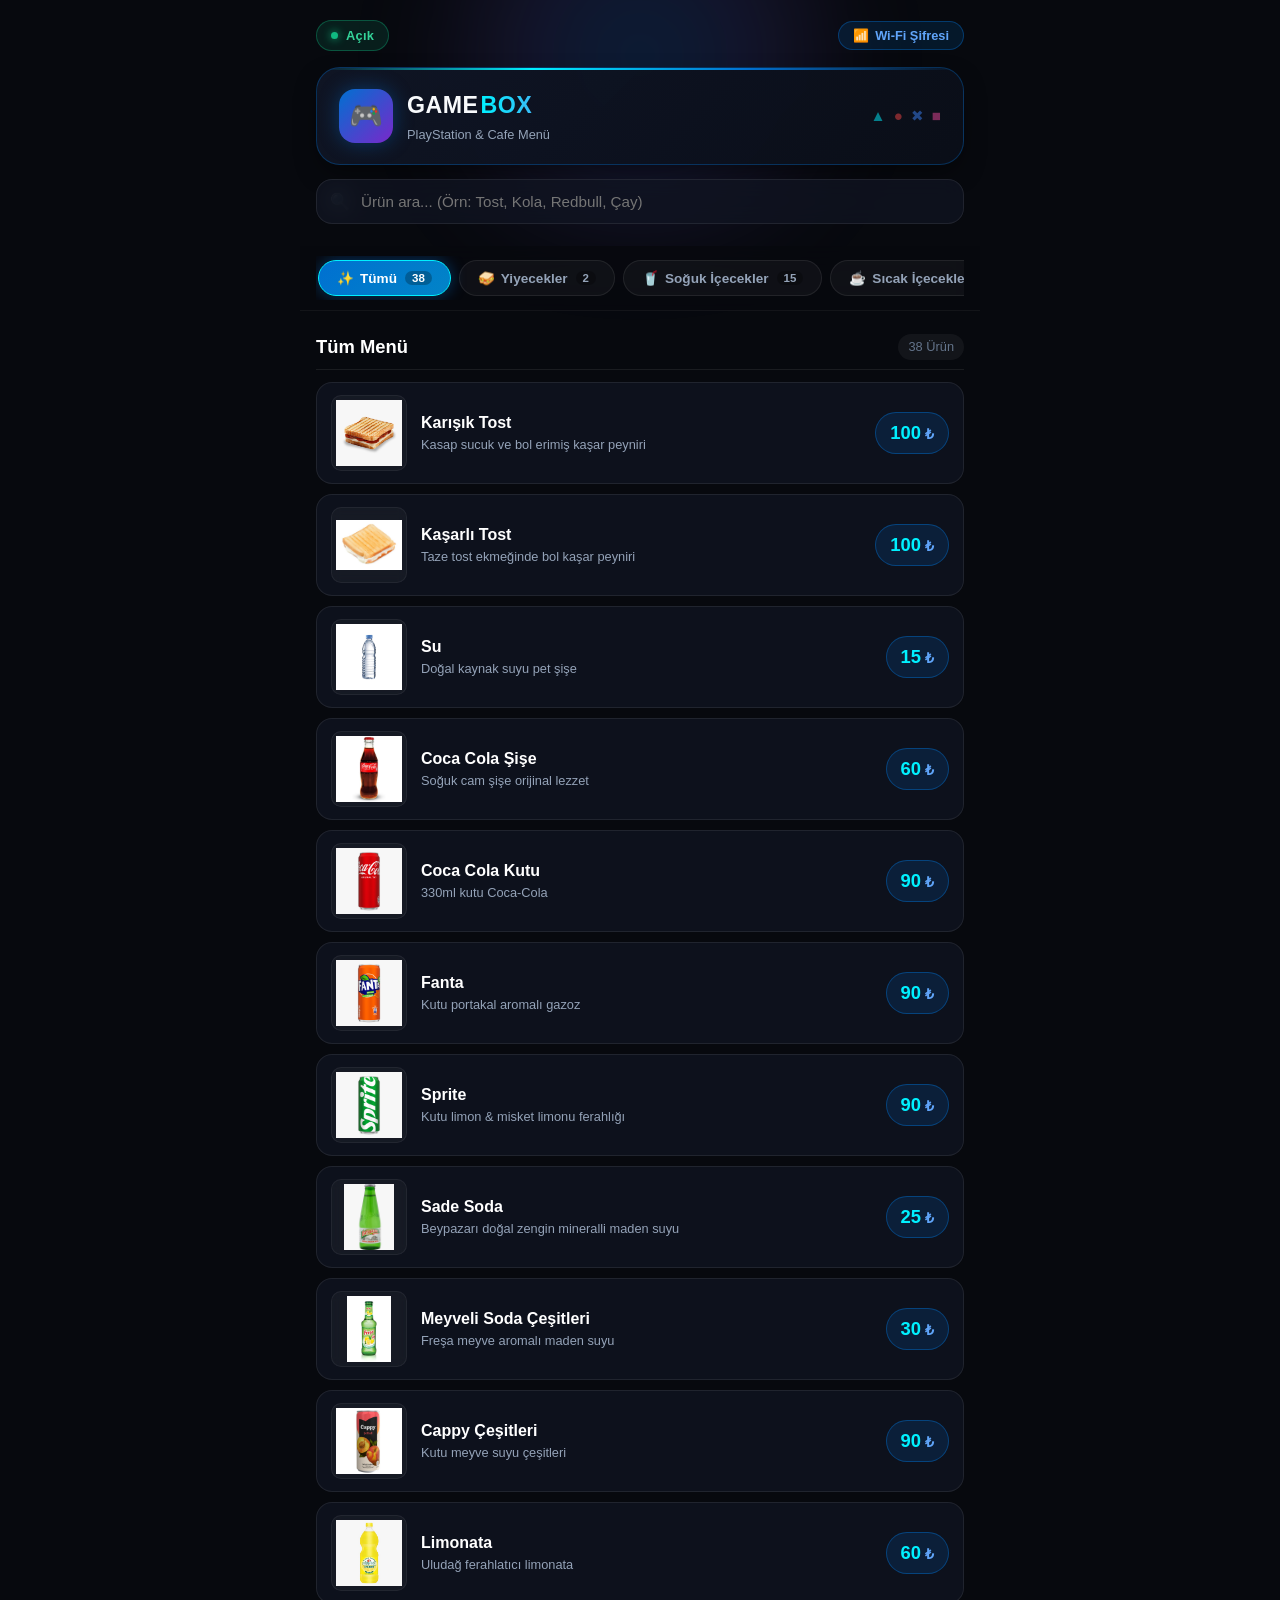
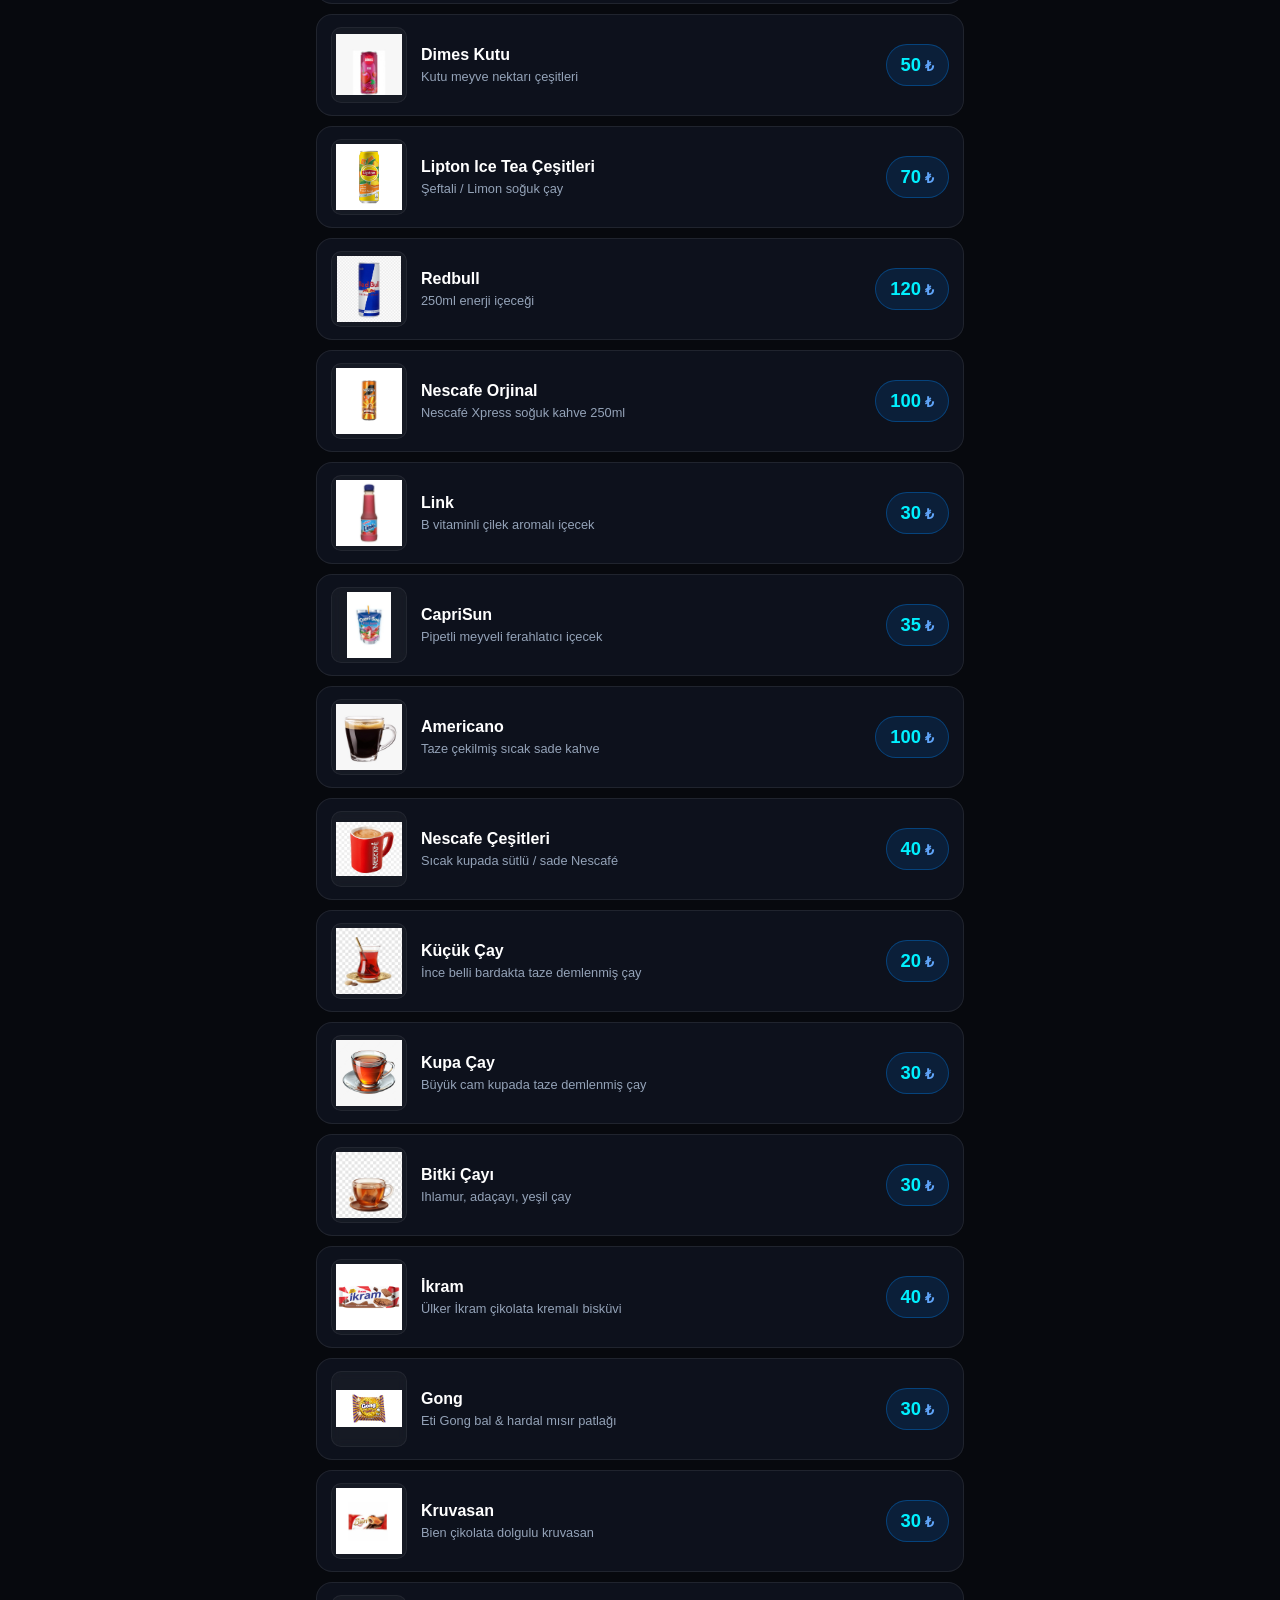
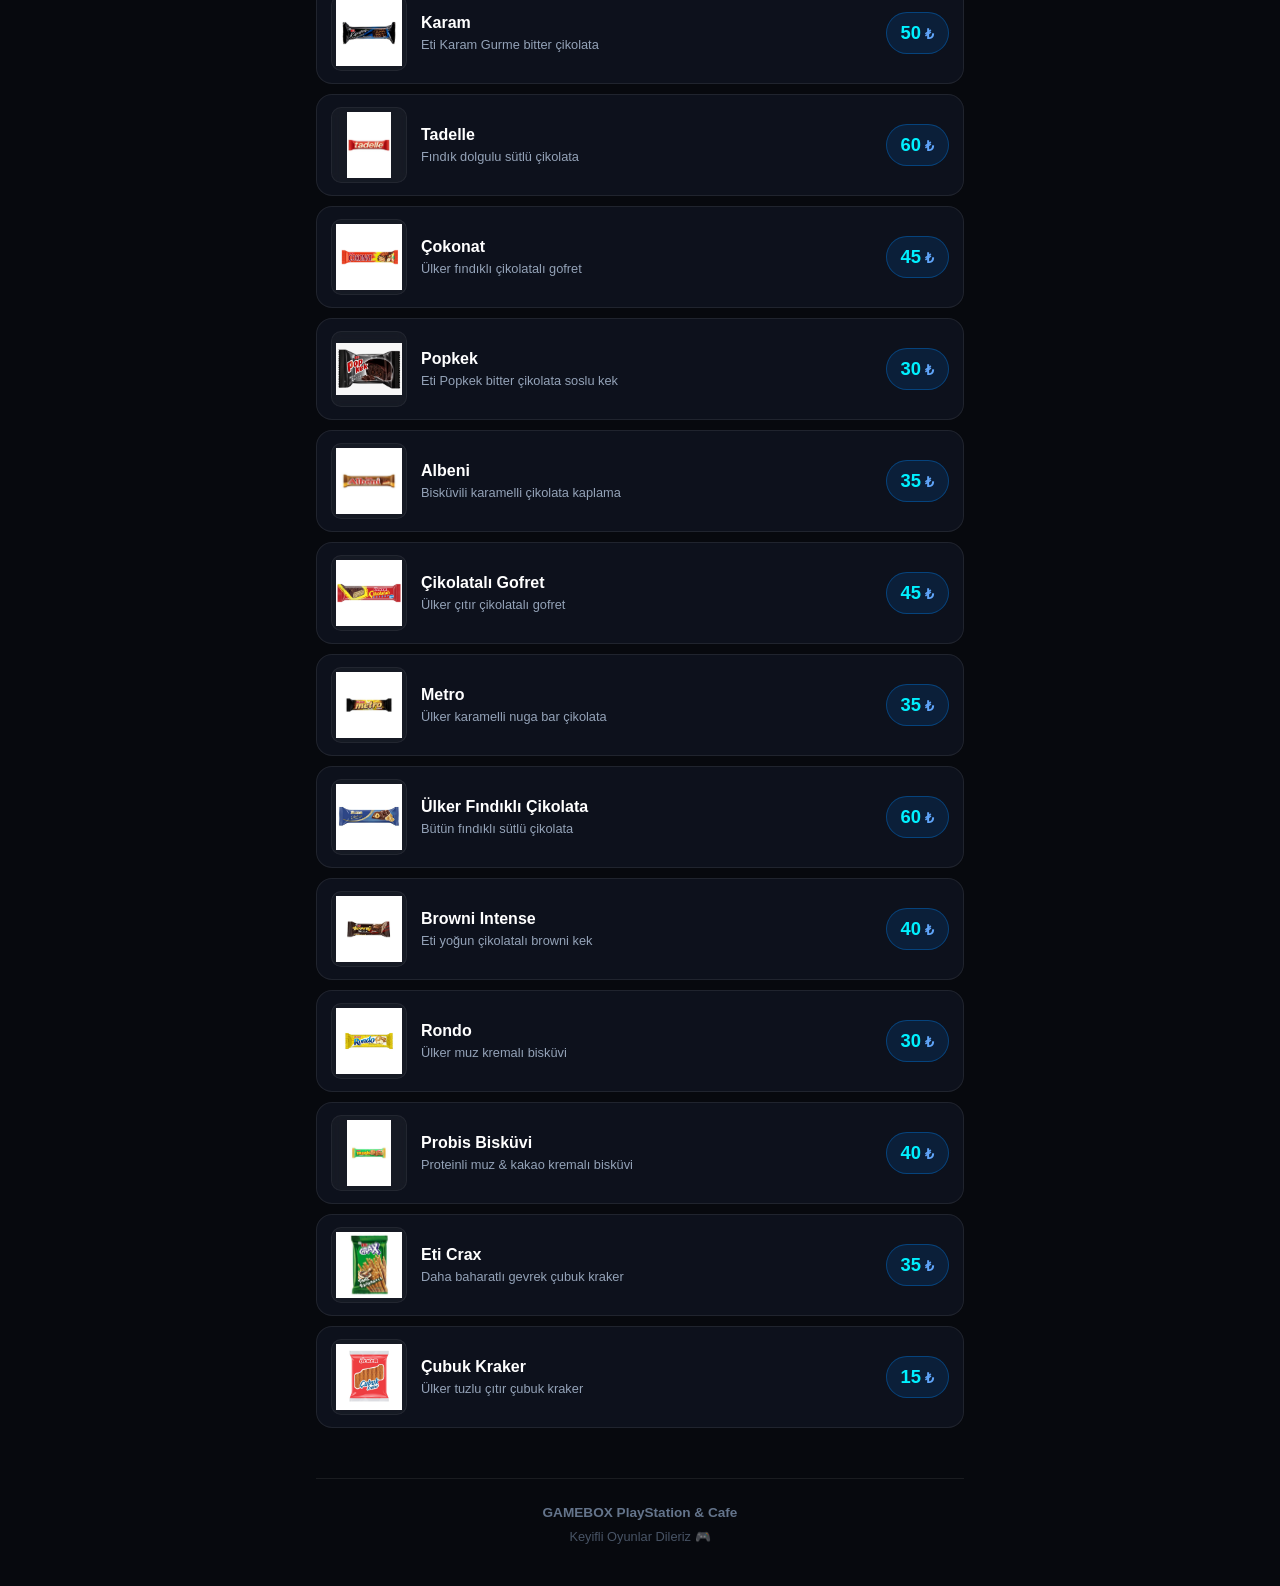
==== index.html @ 7e8aebc0 "feat: Gamebox PlayStation Cafe Dijital QR Menu" ====
<!DOCTYPE html>
<html lang="tr">
<head>
  <meta charset="UTF-8">
  <meta name="viewport" content="width=device-width, initial-scale=1.0, maximum-scale=1.0, user-scalable=no">
  <title>GAMEBOX | PlayStation & Cafe Menü</title>
  <meta name="description" content="Gamebox PlayStation Cafe Menüsü - Soğuk & Sıcak İçecekler, Tostlar ve Atıştırmalıklar.">
  <meta name="theme-color" content="#07090e">
  
  <!-- Favicon -->
  <link rel="icon" href="data:image/svg+xml,<svg xmlns=%22http://www.w3.org/2000/svg%22 viewBox=%220 0 100 100%22><text y=%22.9em%22 font-size=%2290%22>🎮</text></svg>">
  
  <!-- CSS -->
  <link rel="stylesheet" href="css/style.css">
</head>
<body>

  <div class="container">
    <!-- Header: Marka & Wi-Fi -->
    <header class="header">
      <div class="top-bar">
        <div class="live-badge">
          <span class="dot"></span>
          <span>Açık</span>
        </div>

        <button type="button" class="wifi-pill-btn" id="btnWifi">
          <span>📶</span> <span>Wi-Fi Şifresi</span>
        </button>
      </div>

      <!-- Marka Kartı -->
      <div class="brand-hero">
        <div class="brand-left">
          <div class="brand-icon">🎮</div>
          <div class="brand-title">
            <h1>GAME<span class="cyan">BOX</span></h1>
            <p>PlayStation & Cafe Menü</p>
          </div>
        </div>
        <div class="ps-symbols">
          <span class="sym-tri">▲</span>
          <span class="sym-cir">●</span>
          <span class="sym-cro">✖</span>
          <span class="sym-squ">■</span>
        </div>
      </div>

      <!-- Canlı Arama Çubuğu -->
      <div class="search-box">
        <span class="search-icon">🔍</span>
        <input type="text" id="searchInput" class="search-input" placeholder="Ürün ara... (Örn: Tost, Kola, Redbull, Çay)">
        <button type="button" id="searchClear" class="search-clear">✕</button>
      </div>
    </header>

    <!-- Kategori Barı (Sabit / Sticky) -->
    <div class="category-nav-wrapper">
      <div class="category-chips" id="categoryChips">
        <!-- JS ile dinamik gelecek -->
      </div>
    </div>

    <!-- Menü Ürünleri Listesi -->
    <main id="mainContent">
      <!-- JS ile dinamik gelecek -->
    </main>

    <!-- Footer -->
    <footer class="footer">
      <p><strong>GAMEBOX PlayStation & Cafe</strong></p>
      <p style="margin-top: 4px; font-size: 0.8rem; opacity: 0.7;">Keyifli Oyunlar Dileriz 🎮</p>
    </footer>
  </div>

  <!-- ===================================================================
       BÜYÜK ÜRÜN ÖNİZLEME MODALI
       =================================================================== -->
  <div class="preview-modal-backdrop" id="previewModal">
    <div class="preview-card">
      <button type="button" class="preview-close-btn" data-close-modal>✕</button>
      
      <div class="preview-img-container">
        <img id="previewImg" src="" alt="Ürün Görseli">
      </div>
      
      <h3 class="preview-title" id="previewTitle">Ürün Adı</h3>
      <p class="preview-desc" id="previewDesc">Ürün Açıklaması</p>
      
      <div class="preview-price" id="previewPrice">0 ₺</div>
    </div>
  </div>

  <!-- ===================================================================
       WIFI BİLGİ MODALI
       =================================================================== -->
  <div class="preview-modal-backdrop" id="wifiModal">
    <div class="preview-card" style="text-align: left;">
      <button type="button" class="preview-close-btn" data-close-modal>✕</button>
      
      <div style="text-align: center; margin-bottom: 14px;">
        <div style="font-size: 2.5rem; margin-bottom: 6px;">📶</div>
        <h3 style="color: #fff; font-size: 1.2rem;">GAMEBOX Wi-Fi Ağı</h3>
        <p style="font-size: 0.8rem; color: var(--text-muted);">Ücretsiz kablosuz internet</p>
      </div>

      <div class="wifi-info-box">
        <div class="wifi-row">
          <span style="color: var(--text-dim); font-size: 0.85rem;">Ağ Adı (SSID):</span>
          <strong id="wifiSSID" style="color: #fff;">GAMEBOX_GUEST</strong>
        </div>
        <div class="wifi-row">
          <span style="color: var(--text-dim); font-size: 0.85rem;">Şifre:</span>
          <strong id="wifiPass" style="color: var(--neon-cyan); font-size: 1.1rem; letter-spacing: 1px;">gamebox123</strong>
        </div>
      </div>

      <button type="button" class="btn-copy-wifi" id="btnCopyWifi">
        <span>📋</span>
        <span>Şifreyi Kopyala</span>
      </button>
    </div>
  </div>

  <!-- Toast Bildirimi -->
  <div class="toast-msg" id="toastMsg"></div>

  <!-- JS -->
  <script src="js/data.js"></script>
  <script src="js/app.js"></script>
</body>
</html>
---- css/style.css ----
/* ===================================================================
   GAMEBOX PlayStation Cafe - Premium Dijital QR Menü
   =================================================================== */

:root {
  --bg-primary: #07090e;
  --bg-secondary: #0e121d;
  --bg-card: rgba(16, 21, 34, 0.75);
  --bg-card-hover: rgba(24, 32, 52, 0.9);
  
  /* PlayStation & Neon Vurguları */
  --ps-blue: #0070d1;
  --ps-blue-glow: rgba(0, 112, 209, 0.35);
  --neon-cyan: #00f0ff;
  --neon-cyan-glow: rgba(0, 240, 255, 0.25);
  --neon-purple: #8b5cf6;

  --text-main: #f8fafc;
  --text-muted: #94a3b8;
  --text-dim: #64748b;
  
  --border-subtle: rgba(255, 255, 255, 0.08);
  --border-glow: rgba(0, 240, 255, 0.3);
  
  --radius-sm: 10px;
  --radius-md: 16px;
  --radius-lg: 24px;
  --radius-full: 9999px;
  
  --shadow-card: 0 10px 25px -5px rgba(0, 0, 0, 0.5);
  --transition: all 0.22s cubic-bezier(0.16, 1, 0.3, 1);
}

/* Reset & Base */
*, *::before, *::after {
  box-sizing: border-box;
  margin: 0;
  padding: 0;
  -webkit-tap-highlight-color: transparent;
}

body {
  font-family: -apple-system, BlinkMacSystemFont, "Segoe UI", Roboto, "Helvetica Neue", Arial, sans-serif;
  background-color: var(--bg-primary);
  color: var(--text-main);
  line-height: 1.5;
  min-height: 100vh;
  padding-bottom: 40px;
  overflow-x: hidden;
  position: relative;
}

/* Ambient Gaming Glow */
body::before {
  content: "";
  position: fixed;
  top: -120px;
  left: 50%;
  transform: translateX(-50%);
  width: 500px;
  height: 350px;
  background: radial-gradient(circle, rgba(0, 112, 209, 0.22) 0%, rgba(139, 92, 246, 0.12) 45%, transparent 70%);
  pointer-events: none;
  z-index: 0;
  filter: blur(50px);
}

.container {
  max-width: 680px;
  margin: 0 auto;
  padding: 0 16px;
  position: relative;
  z-index: 1;
}

/* ===================================================================
   HEADER & MARKA ALANI
   =================================================================== */

.header {
  padding-top: 20px;
  padding-bottom: 12px;
}

.top-bar {
  display: flex;
  justify-content: space-between;
  align-items: center;
  margin-bottom: 16px;
}

.live-badge {
  display: inline-flex;
  align-items: center;
  gap: 8px;
  background: rgba(16, 185, 129, 0.12);
  border: 1px solid rgba(16, 185, 129, 0.35);
  color: #34d399;
  padding: 5px 14px;
  border-radius: var(--radius-full);
  font-size: 0.8rem;
  font-weight: 600;
  letter-spacing: 0.3px;
}

.live-badge .dot {
  width: 7px;
  height: 7px;
  border-radius: 50%;
  background: #10b981;
  box-shadow: 0 0 8px #10b981;
  animation: pulse-dot 2s infinite;
}

@keyframes pulse-dot {
  0%, 100% { opacity: 1; transform: scale(1); }
  50% { opacity: 0.4; transform: scale(0.85); }
}

.wifi-pill-btn {
  display: inline-flex;
  align-items: center;
  gap: 6px;
  background: rgba(0, 112, 209, 0.15);
  border: 1px solid rgba(0, 112, 209, 0.4);
  color: #60a5fa;
  padding: 6px 14px;
  border-radius: var(--radius-full);
  font-size: 0.8rem;
  font-weight: 600;
  cursor: pointer;
  transition: var(--transition);
}

.wifi-pill-btn:hover {
  background: rgba(0, 112, 209, 0.3);
  color: #fff;
  border-color: var(--neon-cyan);
}

/* Brand Card */
.brand-hero {
  background: linear-gradient(135deg, rgba(16, 22, 38, 0.95) 0%, rgba(10, 14, 24, 0.98) 100%);
  border: 1px solid rgba(0, 112, 209, 0.35);
  border-radius: var(--radius-lg);
  padding: 20px 22px;
  display: flex;
  align-items: center;
  justify-content: space-between;
  gap: 16px;
  position: relative;
  overflow: hidden;
  box-shadow: var(--shadow-card);
}

.brand-hero::before {
  content: "";
  position: absolute;
  top: 0;
  left: 0;
  right: 0;
  height: 2px;
  background: linear-gradient(90deg, transparent, var(--neon-cyan), var(--ps-blue), transparent);
}

.brand-left {
  display: flex;
  align-items: center;
  gap: 14px;
}

.brand-icon {
  width: 54px;
  height: 54px;
  border-radius: var(--radius-md);
  background: linear-gradient(135deg, #0070d1, #7928ca);
  display: flex;
  align-items: center;
  justify-content: center;
  font-size: 1.7rem;
  box-shadow: 0 0 20px rgba(0, 112, 209, 0.4);
  flex-shrink: 0;
}

.brand-title h1 {
  font-size: 1.45rem;
  font-weight: 900;
  letter-spacing: 0.5px;
  display: flex;
  align-items: center;
  gap: 2px;
}

.brand-title h1 span.cyan {
  background: linear-gradient(90deg, #00f0ff, #38bdf8);
  -webkit-background-clip: text;
  -webkit-text-fill-color: transparent;
}

.brand-title p {
  font-size: 0.8rem;
  color: var(--text-muted);
  font-weight: 500;
  margin-top: 2px;
}

.ps-symbols {
  display: flex;
  gap: 8px;
  font-size: 0.95rem;
  opacity: 0.5;
  user-select: none;
}
.ps-symbols .sym-tri { color: #00f0ff; }
.ps-symbols .sym-cir { color: #ef4444; }
.ps-symbols .sym-cro { color: #3b82f6; }
.ps-symbols .sym-squ { color: #ec4899; }

/* ===================================================================
   CANLI ARAMA ÇUBUĞU
   =================================================================== */

.search-box {
  margin-top: 14px;
  position: relative;
}

.search-icon {
  position: absolute;
  left: 14px;
  top: 50%;
  transform: translateY(-50%);
  color: var(--text-dim);
  font-size: 1rem;
  pointer-events: none;
}

.search-input {
  width: 100%;
  padding: 13px 14px 13px 44px;
  background: var(--bg-card);
  border: 1px solid var(--border-subtle);
  border-radius: var(--radius-md);
  color: var(--text-main);
  font-size: 0.95rem;
  transition: var(--transition);
  backdrop-filter: blur(12px);
}

.search-input:focus {
  outline: none;
  border-color: var(--neon-cyan);
  box-shadow: 0 0 16px rgba(0, 240, 255, 0.2);
  background: var(--bg-secondary);
}

.search-clear {
  position: absolute;
  right: 14px;
  top: 50%;
  transform: translateY(-50%);
  background: none;
  border: none;
  color: var(--text-dim);
  font-size: 1rem;
  cursor: pointer;
  padding: 4px;
  display: none;
}

/* ===================================================================
   KATEGORİ TABS (STICKY)
   =================================================================== */

.category-nav-wrapper {
  position: sticky;
  top: 0;
  z-index: 50;
  background: rgba(7, 9, 14, 0.88);
  backdrop-filter: blur(16px);
  padding: 10px 0;
  margin: 10px -16px 14px -16px;
  padding-left: 16px;
  padding-right: 16px;
  border-bottom: 1px solid rgba(255, 255, 255, 0.05);
}

.category-chips {
  display: flex;
  gap: 8px;
  overflow-x: auto;
  scroll-behavior: smooth;
  scrollbar-width: none;
  -ms-overflow-style: none;
  padding: 4px 2px;
}

.category-chips::-webkit-scrollbar {
  display: none;
}

.category-chip {
  flex-shrink: 0;
  padding: 9px 18px;
  border-radius: var(--radius-full);
  background: rgba(255, 255, 255, 0.04);
  border: 1px solid var(--border-subtle);
  color: var(--text-muted);
  font-size: 0.85rem;
  font-weight: 600;
  cursor: pointer;
  transition: var(--transition);
  display: flex;
  align-items: center;
  gap: 6px;
  white-space: nowrap;
}

.category-chip:hover {
  background: rgba(255, 255, 255, 0.08);
  color: var(--text-main);
  border-color: rgba(255, 255, 255, 0.15);
}

.category-chip.active {
  background: linear-gradient(135deg, #0070d1, #0284c7);
  color: #fff;
  border-color: var(--neon-cyan);
  box-shadow: 0 0 16px rgba(0, 112, 209, 0.45);
}

.category-chip .count-badge {
  background: rgba(0, 0, 0, 0.25);
  padding: 1px 7px;
  border-radius: var(--radius-full);
  font-size: 0.72rem;
  margin-left: 2px;
}

/* ===================================================================
   ÜRÜN KARTLARI & LİSTESİ
   =================================================================== */

.section-header {
  display: flex;
  align-items: center;
  justify-content: space-between;
  margin: 22px 0 12px 0;
  padding-bottom: 8px;
  border-bottom: 1px solid var(--border-subtle);
}

.section-header h2 {
  font-size: 1.15rem;
  font-weight: 800;
  display: flex;
  align-items: center;
  gap: 8px;
  color: #fff;
}

.section-header .item-counter {
  font-size: 0.8rem;
  color: var(--text-dim);
  background: rgba(255, 255, 255, 0.05);
  padding: 3px 10px;
  border-radius: var(--radius-full);
}

.products-grid {
  display: flex;
  flex-direction: column;
  gap: 10px;
}

.product-card {
  background: var(--bg-card);
  border: 1px solid var(--border-subtle);
  border-radius: var(--radius-md);
  padding: 12px 14px;
  display: flex;
  align-items: center;
  gap: 14px;
  transition: var(--transition);
  position: relative;
  overflow: hidden;
  cursor: pointer;
}

.product-card:hover {
  border-color: rgba(0, 112, 209, 0.45);
  background: var(--bg-card-hover);
  transform: translateY(-1px);
  box-shadow: 0 8px 24px -4px rgba(0, 0, 0, 0.6);
}

.product-thumb {
  width: 76px;
  height: 76px;
  border-radius: var(--radius-sm);
  background: rgba(255, 255, 255, 0.04);
  border: 1px solid rgba(255, 255, 255, 0.06);
  display: flex;
  align-items: center;
  justify-content: center;
  padding: 4px;
  flex-shrink: 0;
  overflow: hidden;
  backdrop-filter: blur(5px);
}

.product-thumb img {
  max-width: 100%;
  max-height: 100%;
  object-fit: contain;
  transition: transform 0.25s ease;
}

.product-card:hover .product-thumb img {
  transform: scale(1.08);
}

.product-info {
  flex: 1;
  min-width: 0;
}

.product-name {
  font-size: 1rem;
  font-weight: 700;
  color: #fff;
  line-height: 1.3;
  margin-bottom: 2px;
}

.product-desc {
  font-size: 0.8rem;
  color: var(--text-muted);
  line-height: 1.35;
}

.product-price-tag {
  flex-shrink: 0;
  text-align: right;
  padding-left: 6px;
}

.price-pill {
  background: rgba(0, 112, 209, 0.16);
  border: 1px solid rgba(0, 112, 209, 0.45);
  padding: 6px 14px;
  border-radius: var(--radius-full);
  display: inline-flex;
  align-items: baseline;
  gap: 4px;
  transition: var(--transition);
}

.product-card:hover .price-pill {
  border-color: var(--neon-cyan);
  background: rgba(0, 240, 255, 0.12);
  box-shadow: 0 0 12px rgba(0, 240, 255, 0.3);
}

.price-pill .price-num {
  font-size: 1.15rem;
  font-weight: 900;
  color: var(--neon-cyan);
}

.price-pill .price-curr {
  font-size: 0.85rem;
  font-weight: 700;
  color: #60a5fa;
}

/* ===================================================================
   BÜYÜK GÖRSEL ÖNİZLEME MODALI (LIGHTBOX)
   =================================================================== */

.preview-modal-backdrop {
  position: fixed;
  inset: 0;
  background: rgba(0, 0, 0, 0.85);
  backdrop-filter: blur(10px);
  z-index: 200;
  display: flex;
  align-items: center;
  justify-content: center;
  padding: 20px;
  opacity: 0;
  pointer-events: none;
  transition: opacity 0.25s ease;
}

.preview-modal-backdrop.open {
  opacity: 1;
  pointer-events: auto;
}

.preview-card {
  background: #0f1422;
  border: 1px solid rgba(0, 112, 209, 0.5);
  border-radius: var(--radius-lg);
  width: 100%;
  max-width: 420px;
  padding: 24px 20px;
  text-align: center;
  position: relative;
  box-shadow: 0 20px 50px rgba(0, 0, 0, 0.8), 0 0 30px rgba(0, 112, 209, 0.3);
  transform: scale(0.92);
  transition: transform 0.25s cubic-bezier(0.16, 1, 0.3, 1);
}

.preview-modal-backdrop.open .preview-card {
  transform: scale(1);
}

.preview-close-btn {
  position: absolute;
  top: 14px;
  right: 14px;
  background: rgba(255, 255, 255, 0.1);
  border: none;
  color: #fff;
  width: 34px;
  height: 34px;
  border-radius: 50%;
  cursor: pointer;
  display: flex;
  align-items: center;
  justify-content: center;
  font-size: 1.1rem;
}

.preview-img-container {
  width: 180px;
  height: 180px;
  margin: 10px auto 16px auto;
  display: flex;
  align-items: center;
  justify-content: center;
}

.preview-img-container img {
  max-width: 100%;
  max-height: 100%;
  object-fit: contain;
  filter: drop-shadow(0 10px 20px rgba(0,0,0,0.5));
}

.preview-title {
  font-size: 1.25rem;
  font-weight: 800;
  color: #fff;
  margin-bottom: 4px;
}

.preview-desc {
  font-size: 0.85rem;
  color: var(--text-muted);
  margin-bottom: 16px;
}

.preview-price {
  font-size: 1.6rem;
  font-weight: 900;
  color: var(--neon-cyan);
}

/* ===================================================================
   WIFI MODAL
   =================================================================== */

.wifi-info-box {
  background: rgba(255, 255, 255, 0.04);
  border: 1px solid var(--border-subtle);
  border-radius: var(--radius-md);
  padding: 16px;
  margin: 16px 0;
  text-align: left;
}

.wifi-row {
  display: flex;
  justify-content: space-between;
  align-items: center;
  padding: 8px 0;
}

.wifi-row:not(:last-child) {
  border-bottom: 1px solid rgba(255, 255, 255, 0.06);
}

.btn-copy-wifi {
  width: 100%;
  background: linear-gradient(135deg, #0070d1, #00c6ff);
  color: #fff;
  border: none;
  padding: 12px;
  border-radius: var(--radius-md);
  font-size: 0.95rem;
  font-weight: 700;
  cursor: pointer;
  display: flex;
  align-items: center;
  justify-content: center;
  gap: 8px;
  transition: var(--transition);
  box-shadow: 0 4px 15px rgba(0, 112, 209, 0.4);
}

.btn-copy-wifi:hover {
  box-shadow: 0 4px 20px rgba(0, 240, 255, 0.5);
  transform: translateY(-1px);
}

/* Toast */
.toast-msg {
  position: fixed;
  top: 20px;
  left: 50%;
  transform: translateX(-50%) translateY(-100px);
  background: #1e293b;
  border: 1px solid var(--neon-cyan);
  color: #fff;
  padding: 10px 22px;
  border-radius: var(--radius-full);
  font-size: 0.9rem;
  font-weight: 600;
  z-index: 999;
  box-shadow: 0 10px 25px rgba(0, 0, 0, 0.6), 0 0 20px rgba(0, 240, 255, 0.3);
  transition: transform 0.25s cubic-bezier(0.16, 1, 0.3, 1);
  display: flex;
  align-items: center;
  gap: 8px;
  pointer-events: none;
}

.toast-msg.show {
  transform: translateX(-50%) translateY(0);
}

/* Footer */
.footer {
  margin-top: 50px;
  padding-top: 24px;
  border-top: 1px solid var(--border-subtle);
  text-align: center;
  color: var(--text-dim);
  font-size: 0.85rem;
}
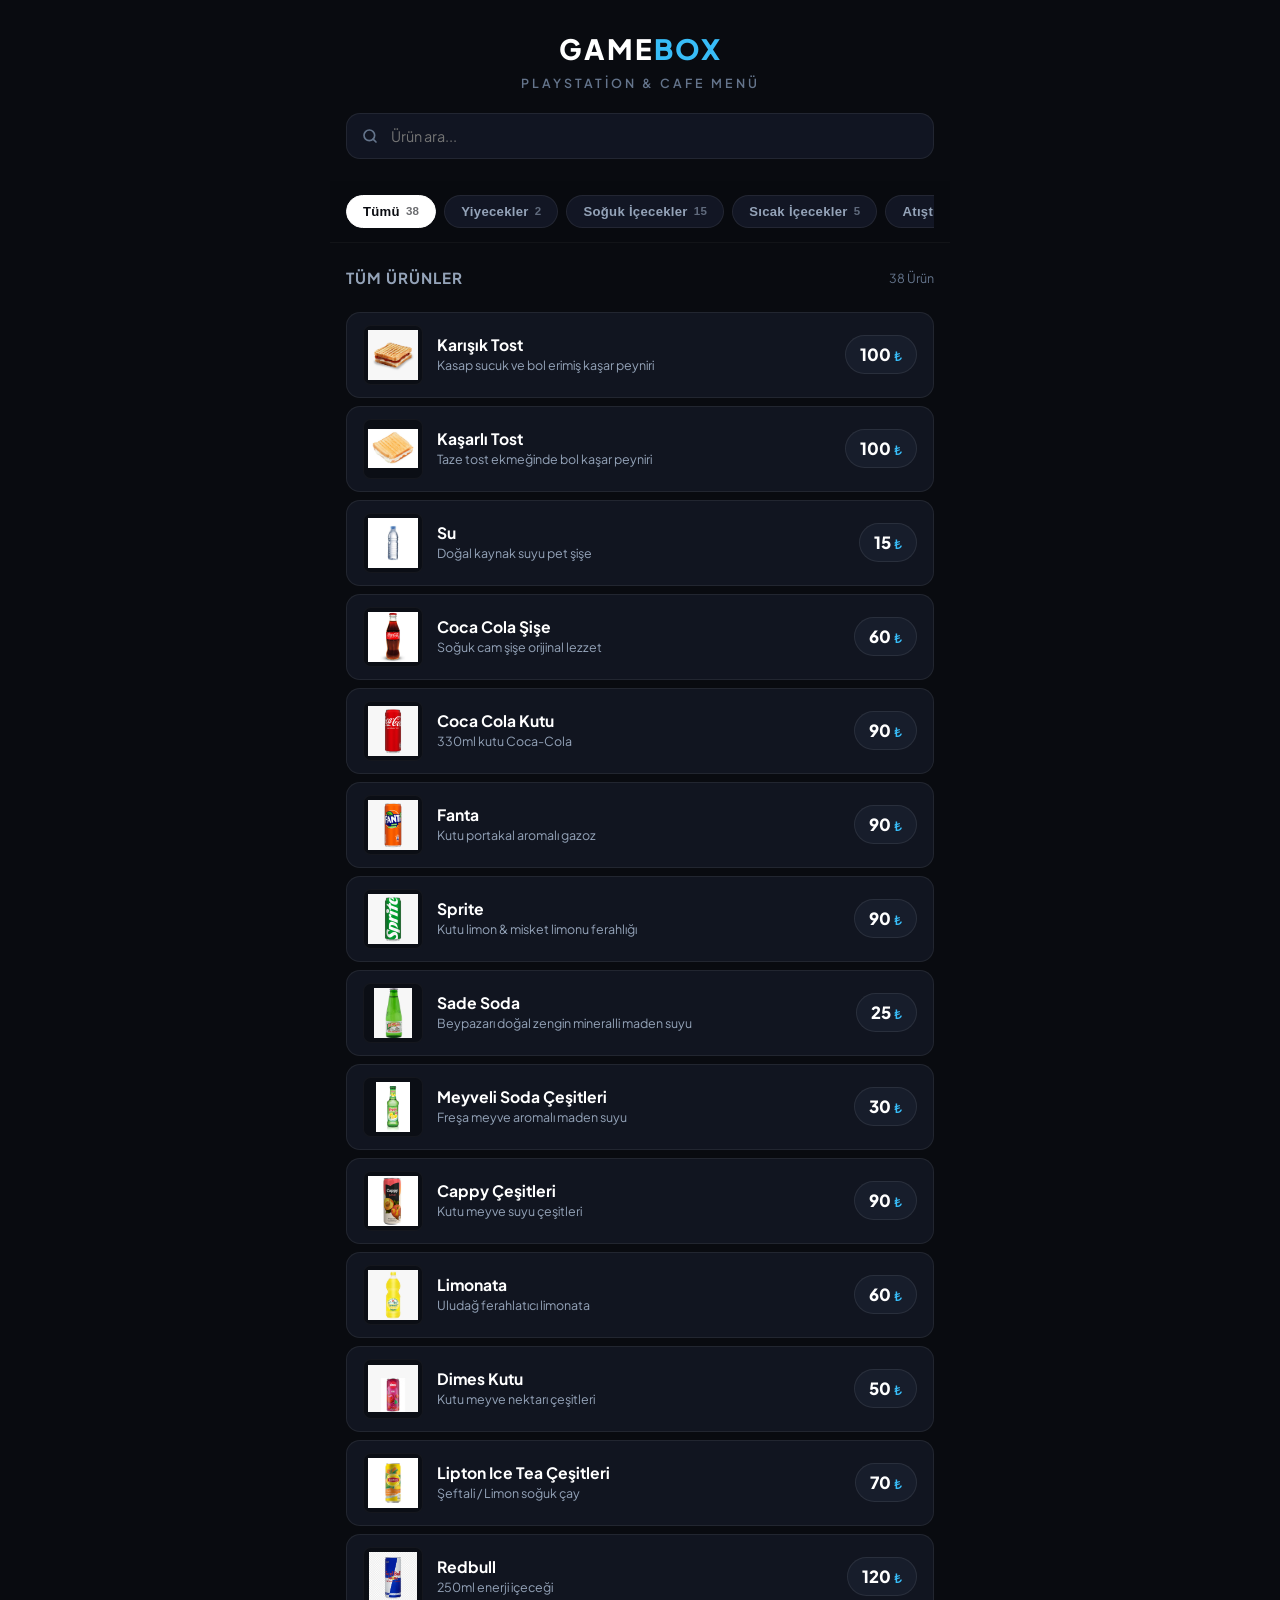
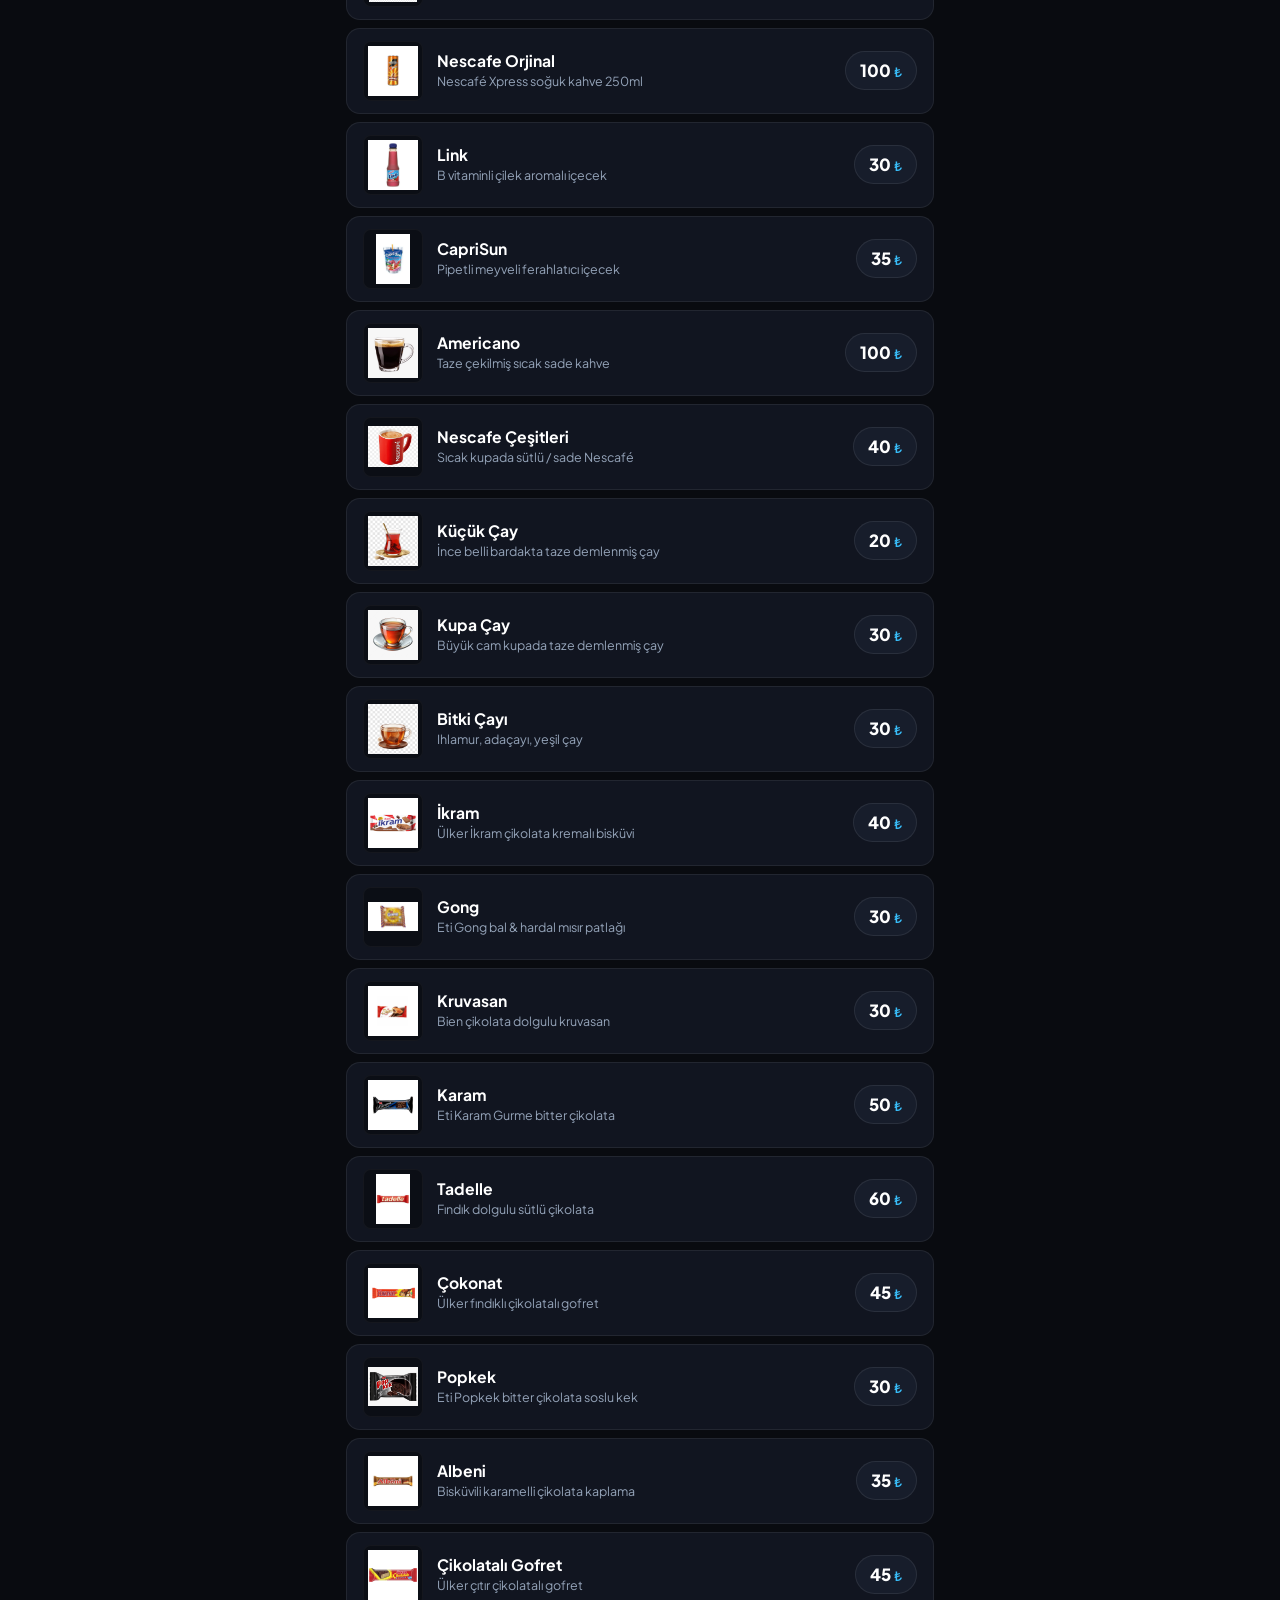
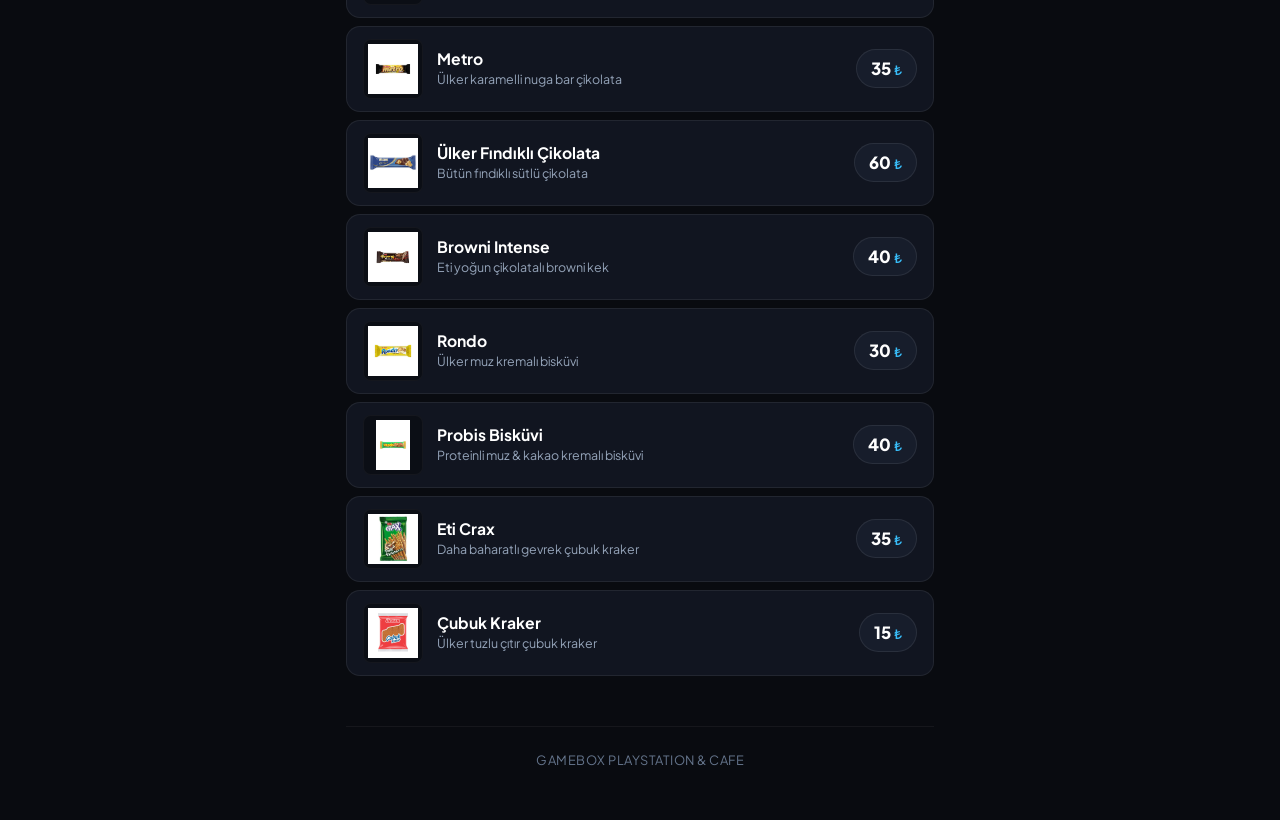
==== commit d469f48e: "feat: implement modern cafe menu UI with styles, scripts, and data sources" ====
--- a/index.html
+++ b/index.html
@@ -3,9 +3,8 @@
 <head>
   <meta charset="UTF-8">
   <meta name="viewport" content="width=device-width, initial-scale=1.0, maximum-scale=1.0, user-scalable=no">
-  <title>GAMEBOX | PlayStation & Cafe Menü</title>
-  <meta name="description" content="Gamebox PlayStation Cafe Menüsü - Soğuk & Sıcak İçecekler, Tostlar ve Atıştırmalıklar.">
-  <meta name="theme-color" content="#07090e">
+  <title>GAMEBOX | Cafe Menü</title>
+  <meta name="theme-color" content="#090b10">
   
   <!-- Favicon -->
   <link rel="icon" href="data:image/svg+xml,<svg xmlns=%22http://www.w3.org/2000/svg%22 viewBox=%220 0 100 100%22><text y=%22.9em%22 font-size=%2290%22>🎮</text></svg>">
@@ -16,40 +15,19 @@
 <body>
 
   <div class="container">
-    <!-- Header: Marka & Wi-Fi -->
+    <!-- Header: Marka & Arama -->
     <header class="header">
-      <div class="top-bar">
-        <div class="live-badge">
-          <span class="dot"></span>
-          <span>Açık</span>
-        </div>
-
-        <button type="button" class="wifi-pill-btn" id="btnWifi">
-          <span>📶</span> <span>Wi-Fi Şifresi</span>
-        </button>
+      <div class="brand-section">
+        <div class="brand-title">GAME<span class="accent">BOX</span></div>
+        <div class="brand-subtitle">PlayStation & Cafe Menü</div>
       </div>
 
-      <!-- Marka Kartı -->
-      <div class="brand-hero">
-        <div class="brand-left">
-          <div class="brand-icon">🎮</div>
-          <div class="brand-title">
-            <h1>GAME<span class="cyan">BOX</span></h1>
-            <p>PlayStation & Cafe Menü</p>
-          </div>
-        </div>
-        <div class="ps-symbols">
-          <span class="sym-tri">▲</span>
-          <span class="sym-cir">●</span>
-          <span class="sym-cro">✖</span>
-          <span class="sym-squ">■</span>
-        </div>
-      </div>
-
-      <!-- Canlı Arama Çubuğu -->
-      <div class="search-box">
-        <span class="search-icon">🔍</span>
-        <input type="text" id="searchInput" class="search-input" placeholder="Ürün ara... (Örn: Tost, Kola, Redbull, Çay)">
+      <!-- Sade Arama Kutusu -->
+      <div class="search-wrapper">
+        <span class="search-icon">
+          <svg width="16" height="16" viewBox="0 0 24 24" fill="none" stroke="currentColor" stroke-width="2.5" stroke-linecap="round" stroke-linejoin="round"><circle cx="11" cy="11" r="8"></circle><line x1="21" y1="21" x2="16.65" y2="16.65"></line></svg>
+        </span>
+        <input type="text" id="searchInput" class="search-input" placeholder="Ürün ara...">
         <button type="button" id="searchClear" class="search-clear">✕</button>
       </div>
     </header>
@@ -57,19 +35,18 @@
     <!-- Kategori Barı (Sabit / Sticky) -->
     <div class="category-nav-wrapper">
       <div class="category-chips" id="categoryChips">
-        <!-- JS ile dinamik gelecek -->
+        <!-- JS ile doldurulacak -->
       </div>
     </div>
 
     <!-- Menü Ürünleri Listesi -->
     <main id="mainContent">
-      <!-- JS ile dinamik gelecek -->
+      <!-- JS ile doldurulacak -->
     </main>
 
     <!-- Footer -->
     <footer class="footer">
-      <p><strong>GAMEBOX PlayStation & Cafe</strong></p>
-      <p style="margin-top: 4px; font-size: 0.8rem; opacity: 0.7;">Keyifli Oyunlar Dileriz 🎮</p>
+      <p>GAMEBOX PLAYSTATION & CAFE</p>
     </footer>
   </div>
 
@@ -91,40 +68,6 @@
     </div>
   </div>
 
-  <!-- ===================================================================
-       WIFI BİLGİ MODALI
-       =================================================================== -->
-  <div class="preview-modal-backdrop" id="wifiModal">
-    <div class="preview-card" style="text-align: left;">
-      <button type="button" class="preview-close-btn" data-close-modal>✕</button>
-      
-      <div style="text-align: center; margin-bottom: 14px;">
-        <div style="font-size: 2.5rem; margin-bottom: 6px;">📶</div>
-        <h3 style="color: #fff; font-size: 1.2rem;">GAMEBOX Wi-Fi Ağı</h3>
-        <p style="font-size: 0.8rem; color: var(--text-muted);">Ücretsiz kablosuz internet</p>
-      </div>
-
-      <div class="wifi-info-box">
-        <div class="wifi-row">
-          <span style="color: var(--text-dim); font-size: 0.85rem;">Ağ Adı (SSID):</span>
-          <strong id="wifiSSID" style="color: #fff;">GAMEBOX_GUEST</strong>
-        </div>
-        <div class="wifi-row">
-          <span style="color: var(--text-dim); font-size: 0.85rem;">Şifre:</span>
-          <strong id="wifiPass" style="color: var(--neon-cyan); font-size: 1.1rem; letter-spacing: 1px;">gamebox123</strong>
-        </div>
-      </div>
-
-      <button type="button" class="btn-copy-wifi" id="btnCopyWifi">
-        <span>📋</span>
-        <span>Şifreyi Kopyala</span>
-      </button>
-    </div>
-  </div>
-
-  <!-- Toast Bildirimi -->
-  <div class="toast-msg" id="toastMsg"></div>
-
   <!-- JS -->
   <script src="js/data.js"></script>
   <script src="js/app.js"></script>
--- a/css/style.css
+++ b/css/style.css
@@ -1,37 +1,35 @@
 /* ===================================================================
-   GAMEBOX PlayStation Cafe - Premium Dijital QR Menü
+   GAMEBOX PlayStation Cafe - Premium Minimalist Menü
+   Modern, Sade ve Lüks Dark Lounge Tasarımı
    =================================================================== */
 
+@import url('https://fonts.googleapis.com/css2?family=Plus+Jakarta+Sans:wght@400;500;600;700;800&display=swap');
+
 :root {
-  --bg-primary: #07090e;
-  --bg-secondary: #0e121d;
-  --bg-card: rgba(16, 21, 34, 0.75);
-  --bg-card-hover: rgba(24, 32, 52, 0.9);
+  --bg: #090b10;
+  --bg-card: #111520;
+  --bg-card-hover: #161b2a;
+  --bg-thumb: #0b0e15;
   
-  /* PlayStation & Neon Vurguları */
-  --ps-blue: #0070d1;
-  --ps-blue-glow: rgba(0, 112, 209, 0.35);
-  --neon-cyan: #00f0ff;
-  --neon-cyan-glow: rgba(0, 240, 255, 0.25);
-  --neon-purple: #8b5cf6;
-
-  --text-main: #f8fafc;
+  --accent: #2563eb;
+  --accent-glow: rgba(37, 99, 235, 0.25);
+  --accent-cyan: #38bdf8;
+  
+  --text-main: #f1f5f9;
   --text-muted: #94a3b8;
   --text-dim: #64748b;
   
-  --border-subtle: rgba(255, 255, 255, 0.08);
-  --border-glow: rgba(0, 240, 255, 0.3);
+  --border-subtle: rgba(255, 255, 255, 0.07);
+  --border-hover: rgba(255, 255, 255, 0.16);
   
-  --radius-sm: 10px;
-  --radius-md: 16px;
-  --radius-lg: 24px;
+  --radius-sm: 8px;
+  --radius-md: 14px;
+  --radius-lg: 20px;
   --radius-full: 9999px;
   
-  --shadow-card: 0 10px 25px -5px rgba(0, 0, 0, 0.5);
-  --transition: all 0.22s cubic-bezier(0.16, 1, 0.3, 1);
-}
-
-/* Reset & Base */
+  --transition: all 0.2s ease;
+}
+
 *, *::before, *::after {
   box-sizing: border-box;
   margin: 0;
@@ -40,218 +38,97 @@
 }
 
 body {
-  font-family: -apple-system, BlinkMacSystemFont, "Segoe UI", Roboto, "Helvetica Neue", Arial, sans-serif;
-  background-color: var(--bg-primary);
+  font-family: 'Plus Jakarta Sans', -apple-system, BlinkMacSystemFont, "Segoe UI", Roboto, sans-serif;
+  background-color: var(--bg);
   color: var(--text-main);
   line-height: 1.5;
   min-height: 100vh;
-  padding-bottom: 40px;
+  padding-bottom: 50px;
   overflow-x: hidden;
-  position: relative;
-}
-
-/* Ambient Gaming Glow */
-body::before {
-  content: "";
-  position: fixed;
-  top: -120px;
-  left: 50%;
-  transform: translateX(-50%);
-  width: 500px;
-  height: 350px;
-  background: radial-gradient(circle, rgba(0, 112, 209, 0.22) 0%, rgba(139, 92, 246, 0.12) 45%, transparent 70%);
-  pointer-events: none;
-  z-index: 0;
-  filter: blur(50px);
+  -webkit-font-smoothing: antialiased;
 }
 
 .container {
-  max-width: 680px;
+  max-width: 620px;
   margin: 0 auto;
   padding: 0 16px;
+}
+
+/* ===================================================================
+   HEADER & MARKA (SADE, CİDDİ & LÜKS)
+   =================================================================== */
+
+.header {
+  padding-top: 28px;
+  padding-bottom: 12px;
+  text-align: center;
+}
+
+.brand-section {
+  display: flex;
+  flex-direction: column;
+  align-items: center;
+  margin-bottom: 20px;
+}
+
+.brand-title {
+  font-size: 1.75rem;
+  font-weight: 800;
+  letter-spacing: 2px;
+  color: #ffffff;
+  display: flex;
+  align-items: center;
+  gap: 1px;
+}
+
+.brand-title span.accent {
+  color: var(--accent-cyan);
+}
+
+.brand-subtitle {
+  font-size: 0.78rem;
+  letter-spacing: 3px;
+  text-transform: uppercase;
+  color: var(--text-dim);
+  font-weight: 600;
+  margin-top: 4px;
+}
+
+/* Canlı Arama Çubuğu */
+.search-wrapper {
   position: relative;
-  z-index: 1;
-}
-
-/* ===================================================================
-   HEADER & MARKA ALANI
-   =================================================================== */
-
-.header {
-  padding-top: 20px;
-  padding-bottom: 12px;
-}
-
-.top-bar {
-  display: flex;
-  justify-content: space-between;
-  align-items: center;
-  margin-bottom: 16px;
-}
-
-.live-badge {
-  display: inline-flex;
-  align-items: center;
-  gap: 8px;
-  background: rgba(16, 185, 129, 0.12);
-  border: 1px solid rgba(16, 185, 129, 0.35);
-  color: #34d399;
-  padding: 5px 14px;
-  border-radius: var(--radius-full);
-  font-size: 0.8rem;
-  font-weight: 600;
-  letter-spacing: 0.3px;
-}
-
-.live-badge .dot {
-  width: 7px;
-  height: 7px;
-  border-radius: 50%;
-  background: #10b981;
-  box-shadow: 0 0 8px #10b981;
-  animation: pulse-dot 2s infinite;
-}
-
-@keyframes pulse-dot {
-  0%, 100% { opacity: 1; transform: scale(1); }
-  50% { opacity: 0.4; transform: scale(0.85); }
-}
-
-.wifi-pill-btn {
-  display: inline-flex;
-  align-items: center;
-  gap: 6px;
-  background: rgba(0, 112, 209, 0.15);
-  border: 1px solid rgba(0, 112, 209, 0.4);
-  color: #60a5fa;
-  padding: 6px 14px;
-  border-radius: var(--radius-full);
-  font-size: 0.8rem;
-  font-weight: 600;
-  cursor: pointer;
-  transition: var(--transition);
-}
-
-.wifi-pill-btn:hover {
-  background: rgba(0, 112, 209, 0.3);
-  color: #fff;
-  border-color: var(--neon-cyan);
-}
-
-/* Brand Card */
-.brand-hero {
-  background: linear-gradient(135deg, rgba(16, 22, 38, 0.95) 0%, rgba(10, 14, 24, 0.98) 100%);
-  border: 1px solid rgba(0, 112, 209, 0.35);
-  border-radius: var(--radius-lg);
-  padding: 20px 22px;
-  display: flex;
-  align-items: center;
-  justify-content: space-between;
-  gap: 16px;
-  position: relative;
-  overflow: hidden;
-  box-shadow: var(--shadow-card);
-}
-
-.brand-hero::before {
-  content: "";
-  position: absolute;
-  top: 0;
-  left: 0;
-  right: 0;
-  height: 2px;
-  background: linear-gradient(90deg, transparent, var(--neon-cyan), var(--ps-blue), transparent);
-}
-
-.brand-left {
-  display: flex;
-  align-items: center;
-  gap: 14px;
-}
-
-.brand-icon {
-  width: 54px;
-  height: 54px;
-  border-radius: var(--radius-md);
-  background: linear-gradient(135deg, #0070d1, #7928ca);
-  display: flex;
-  align-items: center;
-  justify-content: center;
-  font-size: 1.7rem;
-  box-shadow: 0 0 20px rgba(0, 112, 209, 0.4);
-  flex-shrink: 0;
-}
-
-.brand-title h1 {
-  font-size: 1.45rem;
-  font-weight: 900;
-  letter-spacing: 0.5px;
-  display: flex;
-  align-items: center;
-  gap: 2px;
-}
-
-.brand-title h1 span.cyan {
-  background: linear-gradient(90deg, #00f0ff, #38bdf8);
-  -webkit-background-clip: text;
-  -webkit-text-fill-color: transparent;
-}
-
-.brand-title p {
-  font-size: 0.8rem;
-  color: var(--text-muted);
-  font-weight: 500;
-  margin-top: 2px;
-}
-
-.ps-symbols {
-  display: flex;
-  gap: 8px;
-  font-size: 0.95rem;
-  opacity: 0.5;
-  user-select: none;
-}
-.ps-symbols .sym-tri { color: #00f0ff; }
-.ps-symbols .sym-cir { color: #ef4444; }
-.ps-symbols .sym-cro { color: #3b82f6; }
-.ps-symbols .sym-squ { color: #ec4899; }
-
-/* ===================================================================
-   CANLI ARAMA ÇUBUĞU
-   =================================================================== */
-
-.search-box {
-  margin-top: 14px;
-  position: relative;
+  width: 100%;
+  margin-top: 10px;
 }
 
 .search-icon {
   position: absolute;
-  left: 14px;
+  left: 16px;
   top: 50%;
   transform: translateY(-50%);
   color: var(--text-dim);
-  font-size: 1rem;
   pointer-events: none;
+  display: flex;
+  align-items: center;
 }
 
 .search-input {
   width: 100%;
-  padding: 13px 14px 13px 44px;
-  background: var(--bg-card);
+  padding: 13px 16px 13px 44px;
+  background: #111522;
   border: 1px solid var(--border-subtle);
   border-radius: var(--radius-md);
-  color: var(--text-main);
-  font-size: 0.95rem;
+  color: #fff;
+  font-size: 0.9rem;
+  font-family: inherit;
   transition: var(--transition);
-  backdrop-filter: blur(12px);
 }
 
 .search-input:focus {
   outline: none;
-  border-color: var(--neon-cyan);
-  box-shadow: 0 0 16px rgba(0, 240, 255, 0.2);
-  background: var(--bg-secondary);
+  border-color: rgba(56, 189, 248, 0.4);
+  background: #141928;
+  box-shadow: 0 0 20px rgba(56, 189, 248, 0.08);
 }
 
 .search-clear {
@@ -262,27 +139,28 @@
   background: none;
   border: none;
   color: var(--text-dim);
-  font-size: 1rem;
+  font-size: 0.9rem;
   cursor: pointer;
   padding: 4px;
   display: none;
 }
 
 /* ===================================================================
-   KATEGORİ TABS (STICKY)
+   KATEGORİ SEÇİCİ (MODERN PİLLER)
    =================================================================== */
 
 .category-nav-wrapper {
   position: sticky;
   top: 0;
   z-index: 50;
-  background: rgba(7, 9, 14, 0.88);
+  background: rgba(9, 11, 16, 0.92);
   backdrop-filter: blur(16px);
-  padding: 10px 0;
+  -webkit-backdrop-filter: blur(16px);
+  padding: 12px 0;
   margin: 10px -16px 14px -16px;
   padding-left: 16px;
   padding-right: 16px;
-  border-bottom: 1px solid rgba(255, 255, 255, 0.05);
+  border-bottom: 1px solid rgba(255, 255, 255, 0.04);
 }
 
 .category-chips {
@@ -292,7 +170,7 @@
   scroll-behavior: smooth;
   scrollbar-width: none;
   -ms-overflow-style: none;
-  padding: 4px 2px;
+  padding: 2px 0;
 }
 
 .category-chips::-webkit-scrollbar {
@@ -301,123 +179,112 @@
 
 .category-chip {
   flex-shrink: 0;
-  padding: 9px 18px;
+  padding: 8px 16px;
   border-radius: var(--radius-full);
-  background: rgba(255, 255, 255, 0.04);
+  background: #121624;
   border: 1px solid var(--border-subtle);
   color: var(--text-muted);
-  font-size: 0.85rem;
+  font-size: 0.82rem;
   font-weight: 600;
+  letter-spacing: 0.3px;
   cursor: pointer;
   transition: var(--transition);
-  display: flex;
+  display: inline-flex;
   align-items: center;
   gap: 6px;
   white-space: nowrap;
 }
 
 .category-chip:hover {
-  background: rgba(255, 255, 255, 0.08);
-  color: var(--text-main);
-  border-color: rgba(255, 255, 255, 0.15);
+  background: #181d2e;
+  color: #fff;
+  border-color: var(--border-hover);
 }
 
 .category-chip.active {
-  background: linear-gradient(135deg, #0070d1, #0284c7);
-  color: #fff;
-  border-color: var(--neon-cyan);
-  box-shadow: 0 0 16px rgba(0, 112, 209, 0.45);
+  background: #fff;
+  color: #090b10;
+  border-color: #fff;
+  font-weight: 700;
 }
 
 .category-chip .count-badge {
-  background: rgba(0, 0, 0, 0.25);
-  padding: 1px 7px;
-  border-radius: var(--radius-full);
   font-size: 0.72rem;
-  margin-left: 2px;
+  opacity: 0.6;
 }
 
 /* ===================================================================
-   ÜRÜN KARTLARI & LİSTESİ
+   ÜRÜN KARTLARI
    =================================================================== */
 
 .section-header {
   display: flex;
   align-items: center;
   justify-content: space-between;
-  margin: 22px 0 12px 0;
+  margin: 24px 0 14px 0;
   padding-bottom: 8px;
-  border-bottom: 1px solid var(--border-subtle);
 }
 
 .section-header h2 {
-  font-size: 1.15rem;
-  font-weight: 800;
-  display: flex;
-  align-items: center;
+  font-size: 0.95rem;
+  font-weight: 700;
+  text-transform: uppercase;
+  letter-spacing: 1px;
+  color: var(--text-muted);
+}
+
+.section-header .item-counter {
+  font-size: 0.78rem;
+  color: var(--text-dim);
+}
+
+.products-grid {
+  display: flex;
+  flex-direction: column;
   gap: 8px;
-  color: #fff;
-}
-
-.section-header .item-counter {
-  font-size: 0.8rem;
-  color: var(--text-dim);
-  background: rgba(255, 255, 255, 0.05);
-  padding: 3px 10px;
-  border-radius: var(--radius-full);
-}
-
-.products-grid {
-  display: flex;
-  flex-direction: column;
-  gap: 10px;
 }
 
 .product-card {
   background: var(--bg-card);
   border: 1px solid var(--border-subtle);
   border-radius: var(--radius-md);
-  padding: 12px 14px;
+  padding: 12px 16px;
   display: flex;
   align-items: center;
   gap: 14px;
   transition: var(--transition);
-  position: relative;
-  overflow: hidden;
   cursor: pointer;
 }
 
 .product-card:hover {
-  border-color: rgba(0, 112, 209, 0.45);
+  border-color: var(--border-hover);
   background: var(--bg-card-hover);
   transform: translateY(-1px);
-  box-shadow: 0 8px 24px -4px rgba(0, 0, 0, 0.6);
 }
 
 .product-thumb {
-  width: 76px;
-  height: 76px;
+  width: 60px;
+  height: 60px;
   border-radius: var(--radius-sm);
-  background: rgba(255, 255, 255, 0.04);
-  border: 1px solid rgba(255, 255, 255, 0.06);
+  background: var(--bg-thumb);
+  border: 1px solid rgba(255, 255, 255, 0.04);
   display: flex;
   align-items: center;
   justify-content: center;
   padding: 4px;
   flex-shrink: 0;
   overflow: hidden;
-  backdrop-filter: blur(5px);
 }
 
 .product-thumb img {
   max-width: 100%;
   max-height: 100%;
   object-fit: contain;
-  transition: transform 0.25s ease;
+  transition: transform 0.2s ease;
 }
 
 .product-card:hover .product-thumb img {
-  transform: scale(1.08);
+  transform: scale(1.05);
 }
 
 .product-info {
@@ -426,63 +293,63 @@
 }
 
 .product-name {
-  font-size: 1rem;
+  font-size: 0.98rem;
   font-weight: 700;
   color: #fff;
   line-height: 1.3;
-  margin-bottom: 2px;
 }
 
 .product-desc {
-  font-size: 0.8rem;
+  font-size: 0.78rem;
   color: var(--text-muted);
   line-height: 1.35;
-}
-
+  margin-top: 2px;
+}
+
+/* Sade & Asil Fiyat Rozeti */
 .product-price-tag {
   flex-shrink: 0;
-  text-align: right;
-  padding-left: 6px;
+  padding-left: 8px;
 }
 
 .price-pill {
-  background: rgba(0, 112, 209, 0.16);
-  border: 1px solid rgba(0, 112, 209, 0.45);
+  background: #171d2b;
+  border: 1px solid rgba(255, 255, 255, 0.08);
   padding: 6px 14px;
   border-radius: var(--radius-full);
   display: inline-flex;
   align-items: baseline;
-  gap: 4px;
+  gap: 3px;
   transition: var(--transition);
 }
 
 .product-card:hover .price-pill {
-  border-color: var(--neon-cyan);
-  background: rgba(0, 240, 255, 0.12);
-  box-shadow: 0 0 12px rgba(0, 240, 255, 0.3);
+  border-color: rgba(56, 189, 248, 0.35);
+  background: #1c2335;
 }
 
 .price-pill .price-num {
-  font-size: 1.15rem;
-  font-weight: 900;
-  color: var(--neon-cyan);
+  font-size: 1.05rem;
+  font-weight: 800;
+  color: #fff;
 }
 
 .price-pill .price-curr {
-  font-size: 0.85rem;
-  font-weight: 700;
-  color: #60a5fa;
+  font-size: 0.8rem;
+  font-weight: 600;
+  color: var(--accent-cyan);
 }
 
 /* ===================================================================
-   BÜYÜK GÖRSEL ÖNİZLEME MODALI (LIGHTBOX)
+   MODAL / LIGHTBOX
    =================================================================== */
 
 .preview-modal-backdrop {
   position: fixed;
   inset: 0;
   background: rgba(0, 0, 0, 0.85);
-  backdrop-filter: blur(10px);
+  backdrop-filter: blur(12px);
+  -webkit-backdrop-filter: blur(12px);
   z-index: 200;
   display: flex;
   align-items: center;
@@ -490,7 +357,7 @@
   padding: 20px;
   opacity: 0;
   pointer-events: none;
-  transition: opacity 0.25s ease;
+  transition: opacity 0.2s ease;
 }
 
 .preview-modal-backdrop.open {
@@ -499,17 +366,17 @@
 }
 
 .preview-card {
-  background: #0f1422;
-  border: 1px solid rgba(0, 112, 209, 0.5);
+  background: #111522;
+  border: 1px solid rgba(255, 255, 255, 0.1);
   border-radius: var(--radius-lg);
   width: 100%;
-  max-width: 420px;
-  padding: 24px 20px;
+  max-width: 380px;
+  padding: 28px 24px;
   text-align: center;
   position: relative;
-  box-shadow: 0 20px 50px rgba(0, 0, 0, 0.8), 0 0 30px rgba(0, 112, 209, 0.3);
-  transform: scale(0.92);
-  transition: transform 0.25s cubic-bezier(0.16, 1, 0.3, 1);
+  box-shadow: 0 25px 60px rgba(0, 0, 0, 0.8);
+  transform: scale(0.95);
+  transition: transform 0.2s cubic-bezier(0.16, 1, 0.3, 1);
 }
 
 .preview-modal-backdrop.open .preview-card {
@@ -520,22 +387,27 @@
   position: absolute;
   top: 14px;
   right: 14px;
-  background: rgba(255, 255, 255, 0.1);
+  background: rgba(255, 255, 255, 0.08);
   border: none;
   color: #fff;
-  width: 34px;
-  height: 34px;
+  width: 32px;
+  height: 32px;
   border-radius: 50%;
   cursor: pointer;
   display: flex;
   align-items: center;
   justify-content: center;
-  font-size: 1.1rem;
+  font-size: 1rem;
+  transition: var(--transition);
+}
+
+.preview-close-btn:hover {
+  background: rgba(255, 255, 255, 0.16);
 }
 
 .preview-img-container {
-  width: 180px;
-  height: 180px;
+  width: 170px;
+  height: 170px;
   margin: 10px auto 16px auto;
   display: flex;
   align-items: center;
@@ -563,90 +435,18 @@
 }
 
 .preview-price {
-  font-size: 1.6rem;
-  font-weight: 900;
-  color: var(--neon-cyan);
-}
-
-/* ===================================================================
-   WIFI MODAL
-   =================================================================== */
-
-.wifi-info-box {
-  background: rgba(255, 255, 255, 0.04);
-  border: 1px solid var(--border-subtle);
-  border-radius: var(--radius-md);
-  padding: 16px;
-  margin: 16px 0;
-  text-align: left;
-}
-
-.wifi-row {
-  display: flex;
-  justify-content: space-between;
-  align-items: center;
-  padding: 8px 0;
-}
-
-.wifi-row:not(:last-child) {
-  border-bottom: 1px solid rgba(255, 255, 255, 0.06);
-}
-
-.btn-copy-wifi {
-  width: 100%;
-  background: linear-gradient(135deg, #0070d1, #00c6ff);
-  color: #fff;
-  border: none;
-  padding: 12px;
-  border-radius: var(--radius-md);
-  font-size: 0.95rem;
-  font-weight: 700;
-  cursor: pointer;
-  display: flex;
-  align-items: center;
-  justify-content: center;
-  gap: 8px;
-  transition: var(--transition);
-  box-shadow: 0 4px 15px rgba(0, 112, 209, 0.4);
-}
-
-.btn-copy-wifi:hover {
-  box-shadow: 0 4px 20px rgba(0, 240, 255, 0.5);
-  transform: translateY(-1px);
-}
-
-/* Toast */
-.toast-msg {
-  position: fixed;
-  top: 20px;
-  left: 50%;
-  transform: translateX(-50%) translateY(-100px);
-  background: #1e293b;
-  border: 1px solid var(--neon-cyan);
-  color: #fff;
-  padding: 10px 22px;
-  border-radius: var(--radius-full);
-  font-size: 0.9rem;
-  font-weight: 600;
-  z-index: 999;
-  box-shadow: 0 10px 25px rgba(0, 0, 0, 0.6), 0 0 20px rgba(0, 240, 255, 0.3);
-  transition: transform 0.25s cubic-bezier(0.16, 1, 0.3, 1);
-  display: flex;
-  align-items: center;
-  gap: 8px;
-  pointer-events: none;
-}
-
-.toast-msg.show {
-  transform: translateX(-50%) translateY(0);
+  font-size: 1.5rem;
+  font-weight: 800;
+  color: var(--accent-cyan);
 }
 
 /* Footer */
 .footer {
   margin-top: 50px;
   padding-top: 24px;
-  border-top: 1px solid var(--border-subtle);
+  border-top: 1px solid rgba(255, 255, 255, 0.05);
   text-align: center;
   color: var(--text-dim);
-  font-size: 0.85rem;
-}
+  font-size: 0.8rem;
+  letter-spacing: 0.5px;
+}
